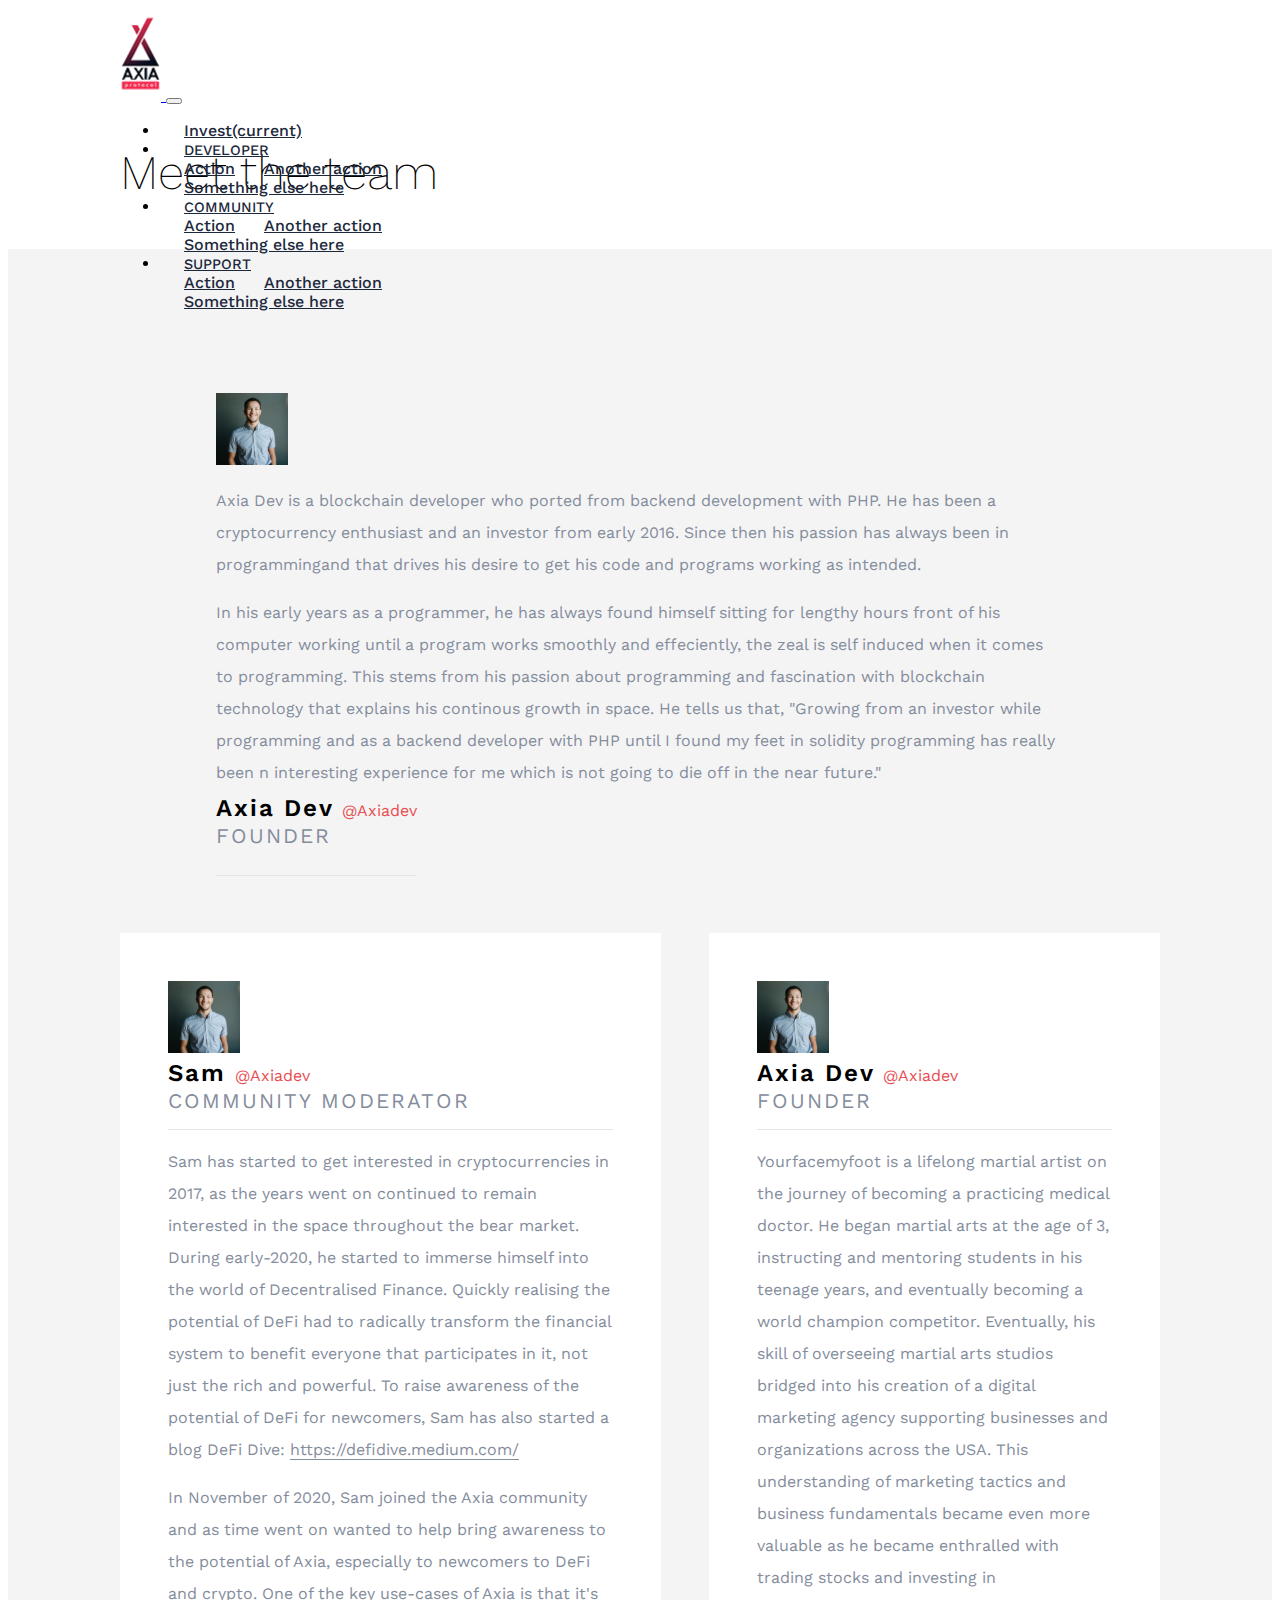
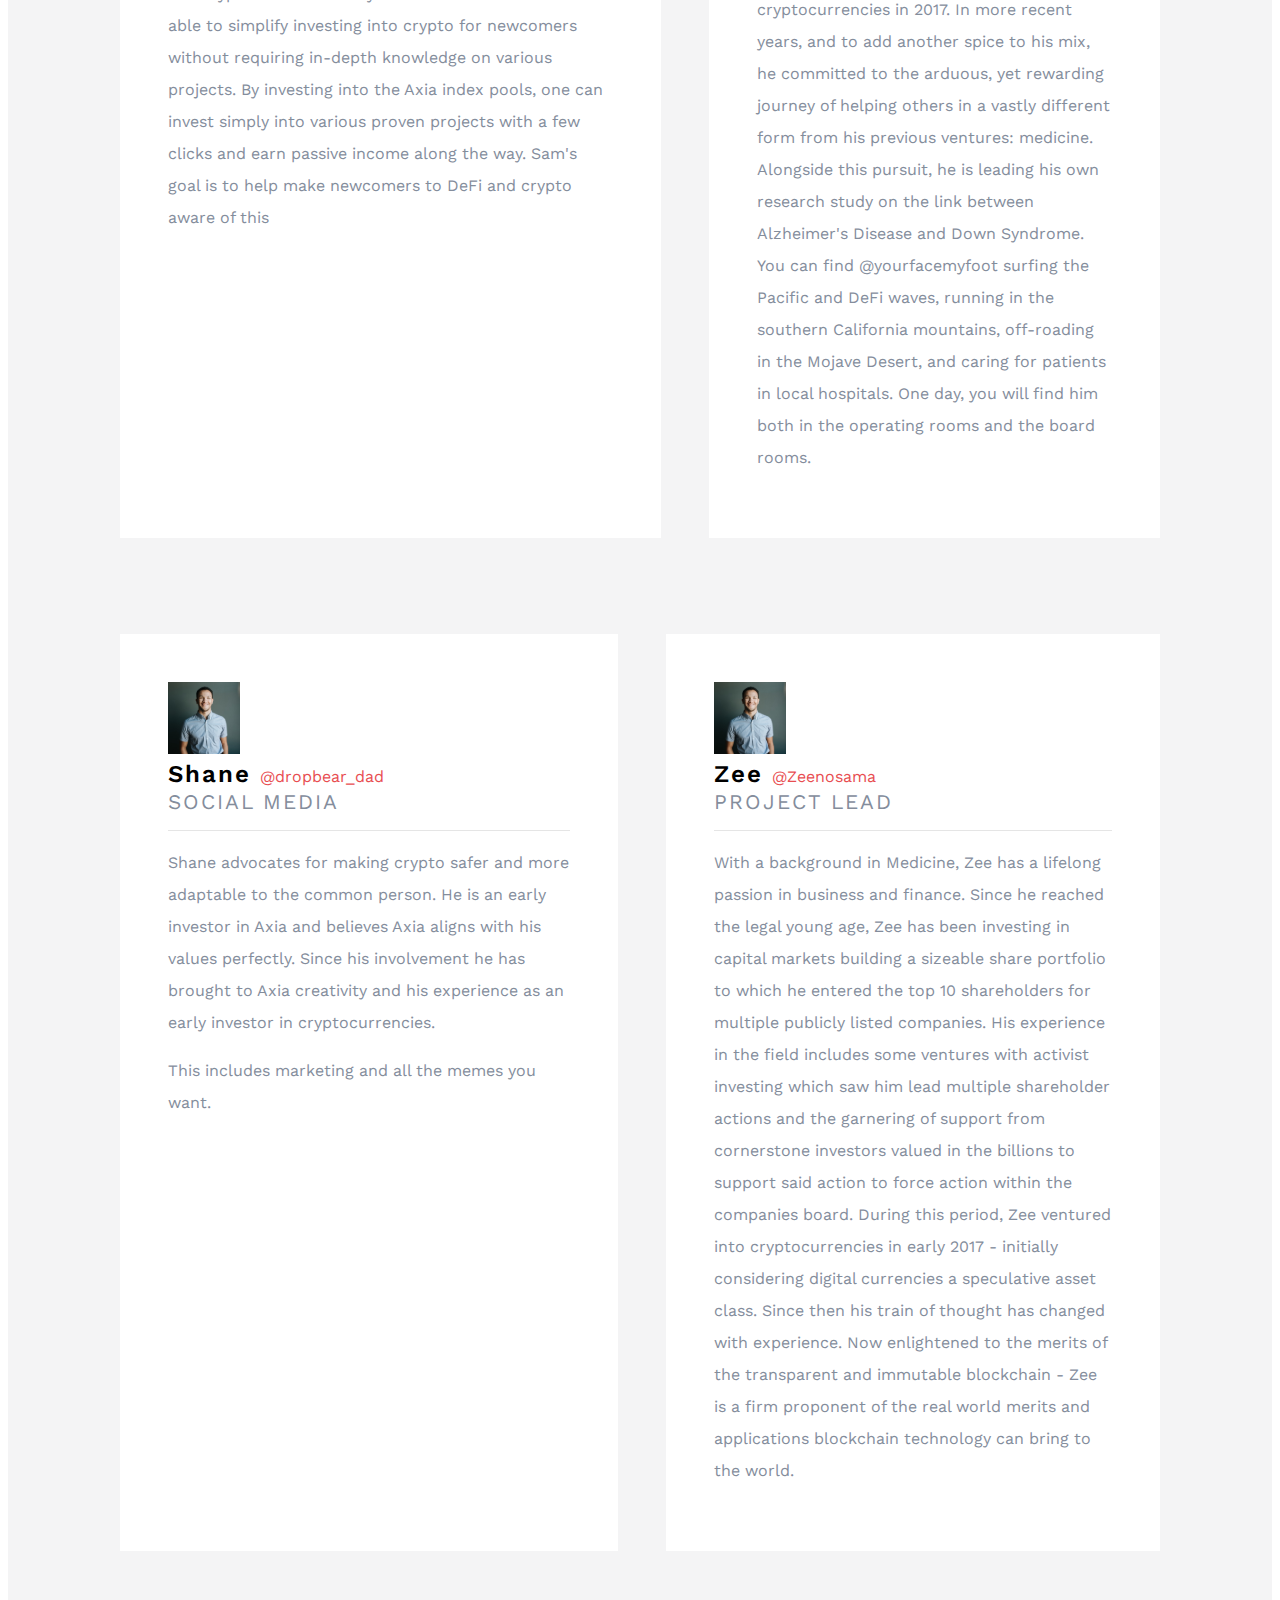
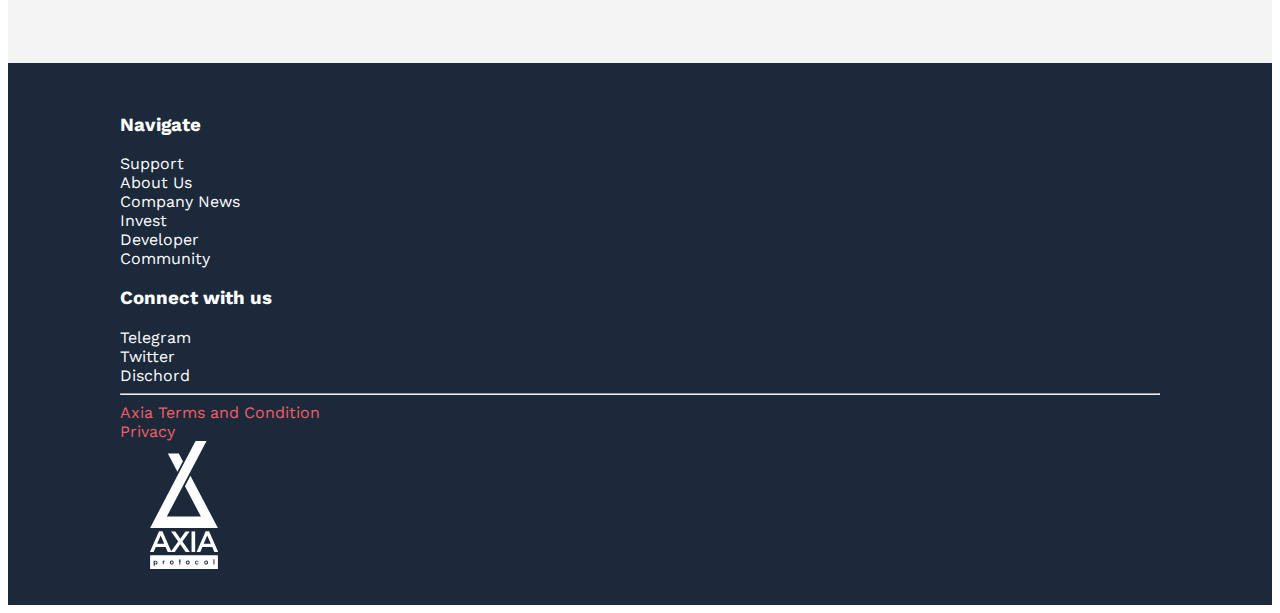
==== meet.html @ 354c1417 "added meet page" ====
<!DOCTYPE html>
<html lang="en">
  <head>
    <meta charset="UTF-8" />
    <meta http-equiv="X-UA-Compatible" content="IE=edge" />
    <meta name="viewport" content="width=device-width, initial-scale=1.0" />
    <title>Document</title>
    <link rel="stylesheet" href="./meet.css" />
    <link
      rel="stylesheet"
      href="https://cdn.jsdelivr.net/npm/bootstrap@4.6.0/dist/css/bootstrap.min.css"
      integrity="sha384-B0vP5xmATw1+K9KRQjQERJvTumQW0nPEzvF6L/Z6nronJ3oUOFUFpCjEUQouq2+l"
      crossorigin="anonymous"
    />
    <link rel="preconnect" href="https://fonts.gstatic.com" />
    <link
      href="https://fonts.googleapis.com/css2?family=Work+Sans:wght@300&display=swap"
      rel="stylesheet"
    />
  </head>
  <body>
    <!-- navbar section starts -->
    <nav class="navbar navbar-expand-lg navbar-light bg-transparent">
      <a class="navbar-brand" href="#">
        <img class="LOGO" src="./images/Axia Logo 1.svg" alt="" />
      </a>
      <button
        class="navbar-toggler"
        type="button"
        data-toggle="collapse"
        data-target="#navbarSupportedContent"
        aria-controls="navbarSupportedContent"
        aria-expanded="false"
        aria-label="Toggle navigation"
      >
        <span class="navbar-toggler-icon"></span>
      </button>

      <div class="collapse navbar-collapse" id="navbarSupportedContent">
        <ul class="navbar-nav mr-auto">
          <li class="nav-item">
            <a class="nav-link" href="#"
              >Invest<span class="sr-only">(current)</span></a
            >
          </li>
          <li class="nav-item dropdown">
            <a
              class="nav-link dropdown-toggle"
              href="#"
              id="navbarDropdown"
              role="button"
              data-toggle="dropdown"
              aria-haspopup="true"
              aria-expanded="false"
            >
              DEVELOPER
            </a>
            <div class="dropdown-menu" aria-labelledby="navbarDropdown">
              <a class="dropdown-item" href="#">Action</a>
              <a class="dropdown-item" href="#">Another action</a>
              <div class="dropdown-divider"></div>
              <a class="dropdown-item" href="#">Something else here</a>
            </div>
          </li>
          <li class="nav-item dropdown">
            <a
              class="nav-link dropdown-toggle"
              href="#"
              id="navbarDropdown"
              role="button"
              data-toggle="dropdown"
              aria-haspopup="true"
              aria-expanded="false"
            >
              COMMUNITY
            </a>
            <div class="dropdown-menu" aria-labelledby="navbarDropdown">
              <a class="dropdown-item" href="#">Action</a>
              <a class="dropdown-item" href="#">Another action</a>
              <div class="dropdown-divider"></div>
              <a class="dropdown-item" href="#">Something else here</a>
            </div>
          </li>
          <li class="nav-item dropdown">
            <a
              class="nav-link dropdown-toggle"
              href="#"
              id="navbarDropdown"
              role="button"
              data-toggle="dropdown"
              aria-haspopup="true"
              aria-expanded="false"
            >
              SUPPORT
            </a>
            <div class="dropdown-menu" aria-labelledby="navbarDropdown">
              <a class="dropdown-item" href="#">Action</a>
              <a class="dropdown-item" href="#">Another action</a>
              <div class="dropdown-divider"></div>
              <a class="dropdown-item" href="#">Something else here</a>
            </div>
          </li>
        </ul>
      </div>
    </nav>
    <!-- navbar section ends -->

    <section class="meet-the-team-section">
      <div class="meet-the-team">Meet the team</div>
    </section>

    <!-- main section starts here -->
    <section class="main-section">
      <div class="first-item">
        <div class="row">
          <div class="col-md-1 px-0" style="max-width: fit-content">
            <span><img src="./images/user.svg" alt="" /></span>
          </div>
          <div class="col-md-11 line-through-div">
            <span class="dev-name">Axia Dev </span>
            <span style="color: #e84d51" class="mail">@Axiadev</span><br />
            <span class="founder">FOUNDER</span>
          </div>
        </div>
        <div class="text-div mt-4">
          <p style="line-height: 2rem">
            Axia Dev is a blockchain developer who ported from backend
            development with PHP. He has been a cryptocurrency enthusiast and an
            investor from early 2016. Since then his passion has always been in
            programmingand that drives his desire to get his code and programs
            working as intended.
          </p>

          <p class="mt-4" style="line-height: 2rem">
            In his early years as a programmer, he has always found himself
            sitting for lengthy hours front of his computer working until a
            program works smoothly and effeciently, the zeal is self induced
            when it comes to programming. This stems from his passion about
            programming and fascination with blockchain technology that explains
            his continous growth in space. He tells us that, "Growing from an
            investor while programming and as a backend developer with PHP until
            I found my feet in solidity programming has really been n
            interesting experience for me which is not going to die off in the
            near future."
          </p>
        </div>
      </div>



      <div class="second-item">
        <div class="grid-container">
          <div class="second-one">
            <div class="row">
              <div class="col-md-1 px-0" style="max-width: fit-content">
                <span><img src="./images/user.svg" alt="" /></span>
              </div>
              <div class="col-md-9 line-through-div-two">
                <span class="dev-name-one">Sam </span>
                <span style="color: #e84d51" class="mail">@Axiadev</span><br />
                <span class="founder">COMMUNITY MODERATOR</span>
              </div>
            </div>

            <div class="text-div mt-4">
                <p style="line-height: 2rem">
                    Sam has started to get interested in cryptocurrencies in 2017, as the years went 
                    on continued to remain interested in the space throughout the bear market. During early-2020, 
                    he started to immerse himself into the world of Decentralised Finance. Quickly realising 
                    the potential of DeFi had to radically transform the financial system to benefit everyone
                     that participates in it, not just the rich and powerful. To raise awareness of the 
                     potential of DeFi for newcomers, 
                    Sam has also started a blog DeFi Dive: 
                    <a style=" color: #848D9C; border-bottom: 1px solid #848D9C; text-decoration: none;" href="">https://defidive.medium.com/</a>
                </p>

                <p class="mt-4" style="line-height: 2rem">
                    In November of 2020, Sam joined the Axia community and as time went on wanted to help 
                    bring awareness to the potential of Axia, especially to newcomers to DeFi and crypto. 
                    One of the key use-cases of Axia is that it's able to simplify investing into crypto 
                    for newcomers without requiring in-depth knowledge on various projects. By investing 
                    into the Axia index pools, one can invest simply into various proven projects with a 
                    few clicks and earn passive income 
                    along the way. Sam's goal is to help make newcomers to DeFi and crypto aware of this
                </p>
            </div>
          </div>

          <div class="second-two">
            <div class="row">
              <div class="col-md-1 px-0" style="max-width: fit-content">
                <span><img src="./images/user.svg" alt="" /></span>
              </div>
              <div class="col-md-9 line-through-div-three">
                <span class="dev-name-two">Axia Dev </span>
                <span style="color: #e84d51" class="mail">@Axiadev</span><br />
                <span class="founder">FOUNDER</span>
              </div>
            </div>
 

         <div class="text-div mt-4">
             <p style="line-height: 2rem">
                 Yourfacemyfoot is a lifelong martial artist on the journey of becoming a practicing 
                 medical doctor. He began martial arts at the age of 3, instructing and mentoring students 
                 in his teenage years, and eventually becoming a world champion competitor. Eventually, 
                 his skill of overseeing martial arts studios bridged into his creation of a digital 
                 marketing agency supporting businesses and organizations across the USA. 
                 This understanding of marketing tactics and business fundamentals became even more 
                 valuable as he became enthralled with trading stocks and investing in cryptocurrencies 
                 in 2017. In more recent years, and to add another spice to his mix, 
                 he committed to the arduous, yet rewarding journey of helping others in a vastly 
                 different form from his previous ventures: medicine. Alongside this pursuit, he is 
                 leading his own research study on the link between Alzheimer's Disease and Down Syndrome. 
                 You can find @yourfacemyfoot surfing the Pacific and DeFi waves, running in the southern 
                 California mountains, off-roading in the Mojave Desert, and caring for patients in local 
                 hospitals. 
                 One day, you will find him both in the operating rooms and the board rooms.
             </p>
         </div>


          </div>
        </div>
      </div>




      <div class="second-item">
        <div class="grid-container">
          <div class="second-one">
            <div class="row">
              <div class="col-md-1 px-0" style="max-width: fit-content">
                <span><img src="./images/user.svg" alt="" /></span>
              </div>
              <div class="col-md-9 line-through-div-two">
                <span class="dev-name-one">Shane </span>
                <span style="color: #e84d51" class="mail">@dropbear_dad</span><br />
                <span class="founder">SOCIAL MEDIA</span>
              </div>
            </div>

            <div class="text-div mt-4">
                <p style="line-height: 2rem">
                   Shane advocates for making crypto safer and more adaptable to the common person. 
                   He is an early investor in Axia and believes Axia aligns with his values perfectly. 
                   Since his involvement he has brought to Axia creativity and his experience as an 
                   early investor in cryptocurrencies. 

                </p>

                <p class="mt-4" style="line-height: 2rem">
                    This includes marketing and all the memes you want.
                </p>
            </div>
          </div>

          <div class="second-two">
            <div class="row">
              <div class="col-md-1 px-0" style="max-width: fit-content">
                <span><img src="./images/user.svg" alt="" /></span>
              </div>
              <div class="col-md-9 line-through-div-three">
                <span class="dev-name-two">Zee </span>
                <span style="color: #e84d51" class="mail">@Zeenosama</span><br />
                <span class="founder">PROJECT LEAD</span>
              </div>
            </div>
 

         <div class="text-div mt-4">
             <p style="line-height: 2rem">
                 With a background in Medicine, Zee has a lifelong passion in business and finance. Since 
                 he reached the legal young age, Zee has been investing in capital markets building a 
                 sizeable share portfolio to which he entered the top 10 shareholders for multiple publicly 
                 listed companies. His experience in the field includes some ventures with activist 
                 investing which saw him lead multiple shareholder actions and the garnering of support 
                 from cornerstone investors valued in the billions to support said action to force action 
                 within the companies board. During this period, Zee ventured into cryptocurrencies in early 
                 2017 - initially considering digital currencies a speculative asset class. Since then his train of thought has changed with experience. Now enlightened to the merits of the transparent and immutable blockchain - Zee is a firm proponent of the real world merits 
                 and applications blockchain technology can bring to the world.
             </p>
         </div>


          </div>
        </div>
      </div>


    </section>
    <!-- main section ends here -->

    <!-- axia footer section starts here -->
    <footer>
      <div class="row">
        <div class="col-md-6">
          <div class="row">
            <div class="col-md-6">
              <h3>Navigate</h3>

              <div class="mt-4">
                <div>Support</div>
                <div>About Us</div>
                <div>Company News</div>
                <div>Invest</div>
                <div>Developer</div>
                <div>Community</div>
              </div>
            </div>
            <div class="col-md-6">
              <h3>Connect with us</h3>

              <div class="mt-4">Telegram</div>
              <div>Twitter</div>
              <div class="mb-5">Dischord</div>

              <hr />

              <span style="color: #f25e66"
                >Axia Terms and Condition <br />
                Privacy</span
              >
            </div>
          </div>
        </div>
        <div class="col-md-6 d-flex justify-content-end">
          <img
            class="white-logo"
            src="./images/white-logo.svg"
            alt="white-logo"
          />
        </div>
      </div>
    </footer>
    <!-- axia footer section ends here -->

    <script
      src="https://code.jquery.com/jquery-3.5.1.slim.min.js"
      integrity="sha384-DfXdz2htPH0lsSSs5nCTpuj/zy4C+OGpamoFVy38MVBnE+IbbVYUew+OrCXaRkfj"
      crossorigin="anonymous"
    ></script>
    <script
      src="https://cdn.jsdelivr.net/npm/popper.js@1.16.1/dist/umd/popper.min.js"
      integrity="sha384-9/reFTGAW83EW2RDu2S0VKaIzap3H66lZH81PoYlFhbGU+6BZp6G7niu735Sk7lN"
      crossorigin="anonymous"
    ></script>
    <script
      src="https://cdn.jsdelivr.net/npm/bootstrap@4.6.0/dist/js/bootstrap.min.js"
      integrity="sha384-+YQ4JLhjyBLPDQt//I+STsc9iw4uQqACwlvpslubQzn4u2UU2UFM80nGisd026JF"
      crossorigin="anonymous"
    ></script>
  </body>
</html>
---- meet.css ----
body{
    font-family: 'Work Sans', sans-serif;
}
/* navbar section starts  */
nav {
  height: 6rem;
  padding-left: 7rem !important;
  padding-right: 7rem !important;
  position: relative;
}

.navbar-nav {
  margin-bottom: 2rem !important;
  height: 6rem;
  align-items: center;
}
a#navbarDropdown.nav-link.dropdown-toggle {
  font-size: 0.9rem;
  font-weight: 500 !important;
}
.nav-item a {
  color: #1c293b !important;
  font-weight: 500 !important;
  margin-left: 1.5rem;
}
a.nav-link {
  font-size: 1rem;
}
/* navbar section starts  */

.meet-the-team-section{
padding-left: 7em !important;
padding-right: 7rem !important;
padding-bottom: 3rem;
}
.meet-the-team{
    margin-top: 2.5rem;
    font-size: 3rem;
    font-weight: 200;
}

/* <!-- main section starts here --> */
.main-section{
    background: #F4F4F5;
    padding: 7rem !important;
  
}

/* first item section starts*/
.first-item{
    padding: 2rem 6rem;
}
.text-div{
    color: #848D9C;
}
.line-through-div{
    border-bottom:  1px solid #E5E5E5;
    position: absolute;
    bottom: 1.5rem;
    padding-bottom: 1.7rem;
}
.dev-name{
   font-size: 1.5rem;
   font-weight: 600;
   line-height: 2rem;
   letter-spacing: 2px;
   
}
.founder{
   letter-spacing: 2px;
   color: #848D9C;
   font-size: 1.3rem;
}
/* first item section ends*/


/* second item section starts*/
.second-item{
    margin-top: 6rem;
}
.grid-container{
display: grid;
grid-template-columns: auto auto;
grid-gap: 3rem;
}
.line-through-div-two{
    border-bottom:  1px solid #E5E5E5;
     bottom: 1rem !important;
     padding-bottom: 1rem !important;
}
.line-through-div-three{
    border-bottom:  1px solid #E5E5E5;
     bottom: 1rem !important;
     padding-bottom: 1rem !important;
}
.dev-name-one{
   font-size: 1.5rem;
   font-weight: 600;
   line-height: 2rem;
   letter-spacing: 2px;
   
}
.dev-name-two{
   font-size: 1.5rem;
   font-weight: 600;
   line-height: 2rem;
   letter-spacing: 2px;  
}
.second-row{
    padding: 2rem 3rem;
}
.second-one{
background-color: #fff;
padding: 3rem; 
}
.second-two{
background-color: #fff;
padding: 3rem;
}
/* second item section ends*/


/* <!-- main section endss here --> */

/* axia footer section starts here  */
footer{
    background: #1C293B;
    color: #fff;
    padding: 2rem 7rem !important;
   
}
hr{
    background: #fff;
    color: #fff;
}
.white-logo{
    width: 8rem;
    height: 8rem;
}
/* axia footer section starts here  */
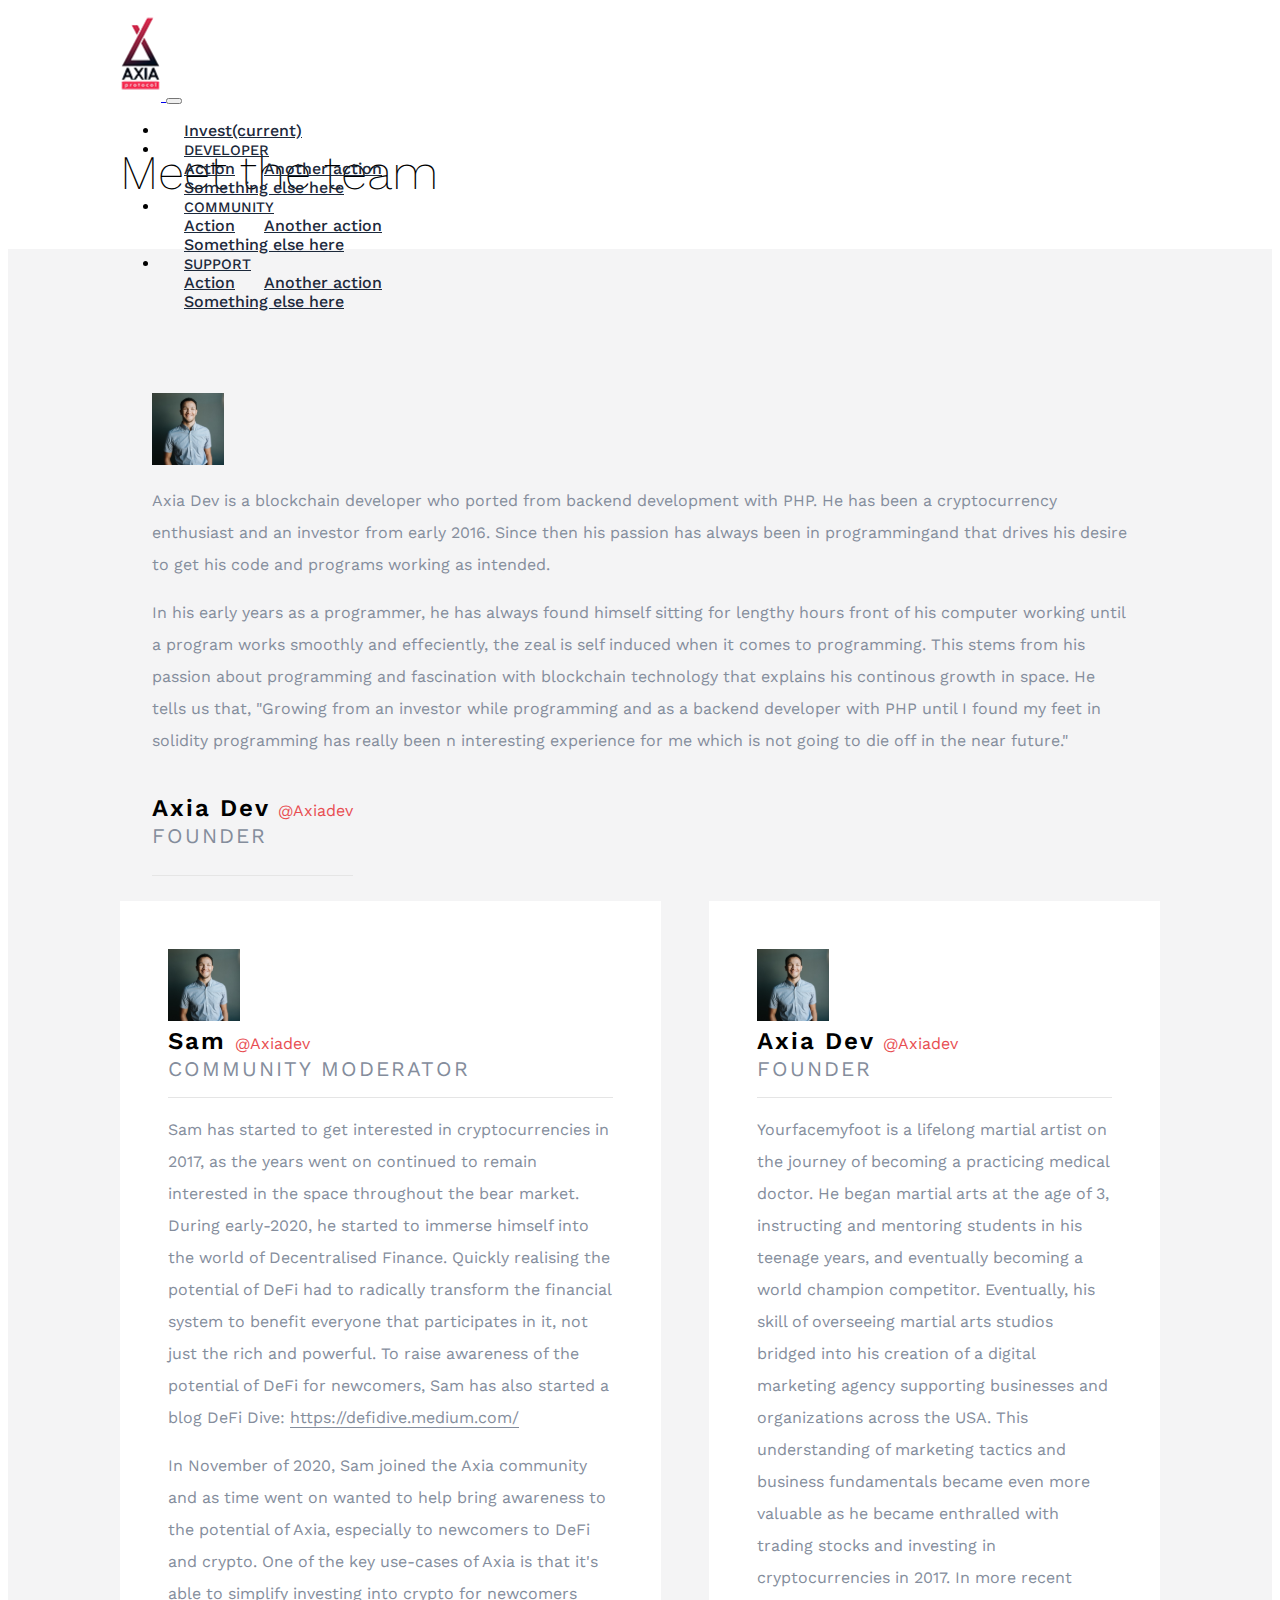
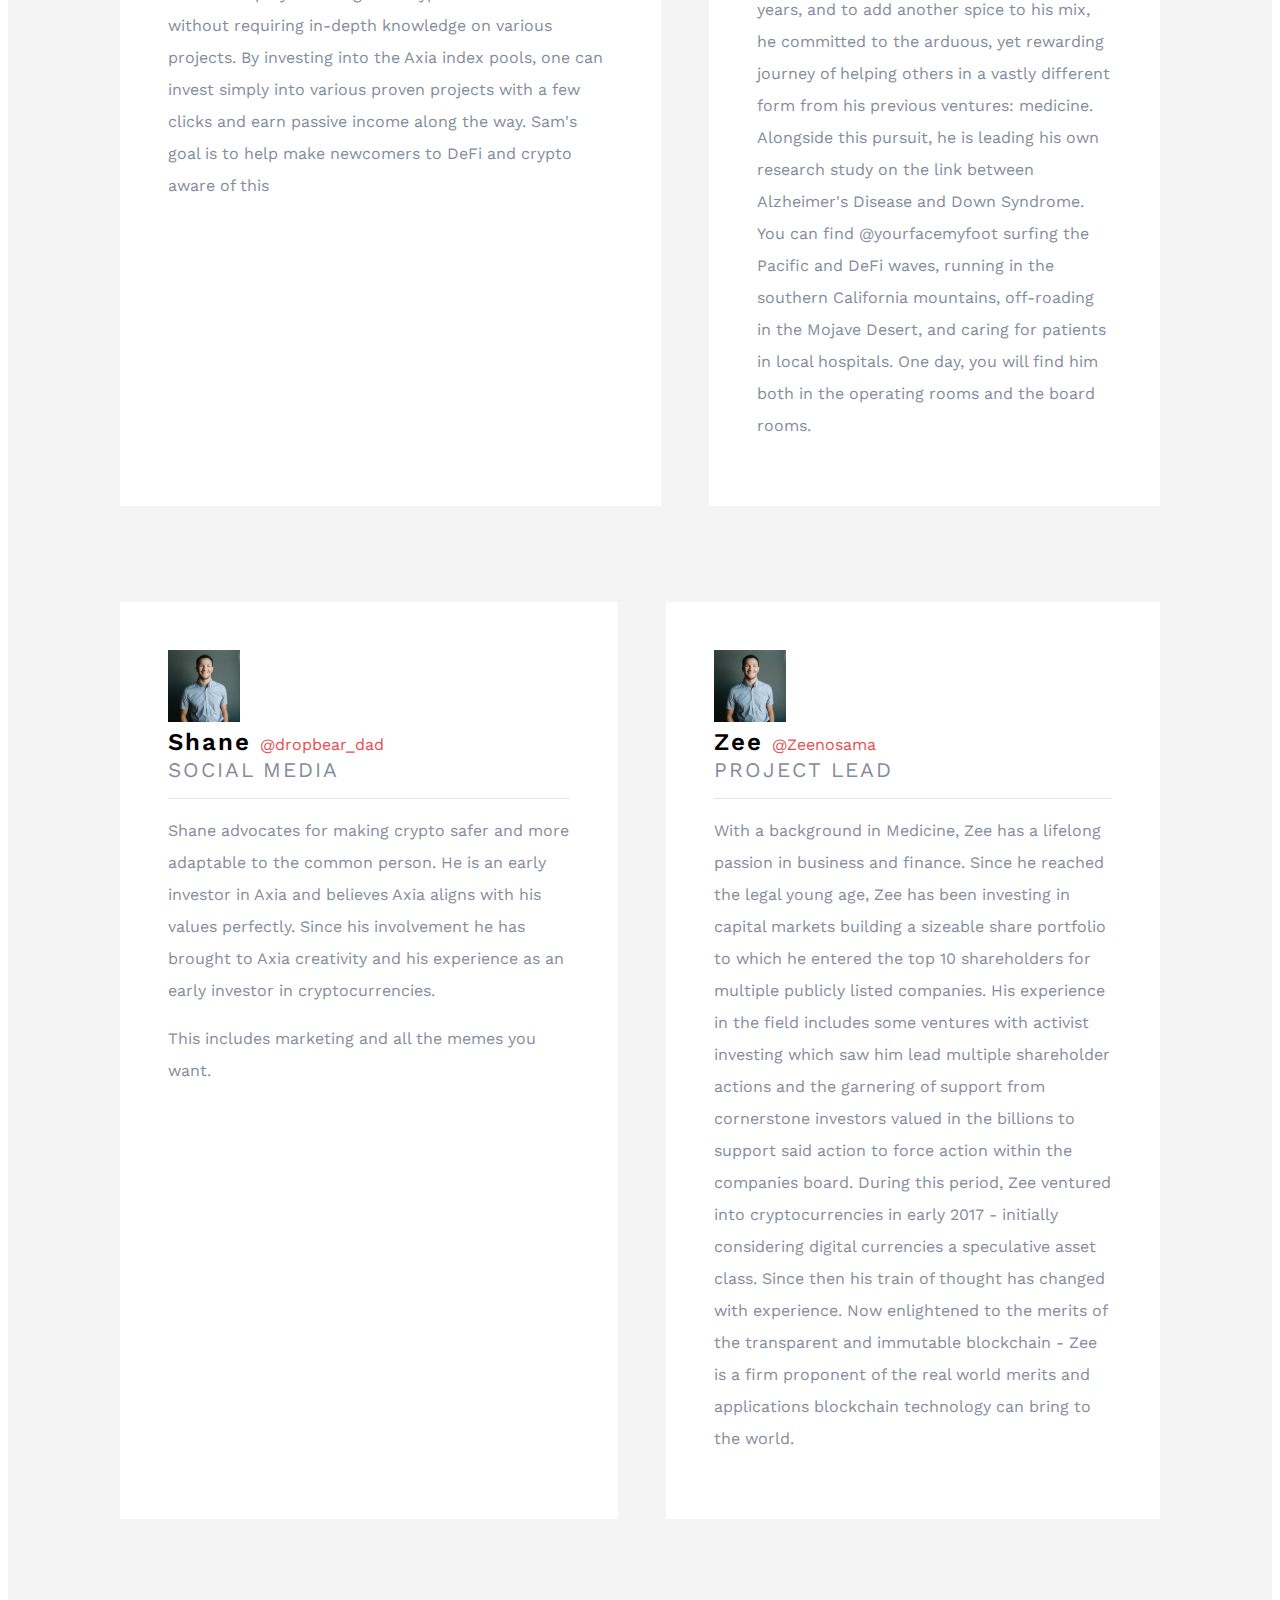
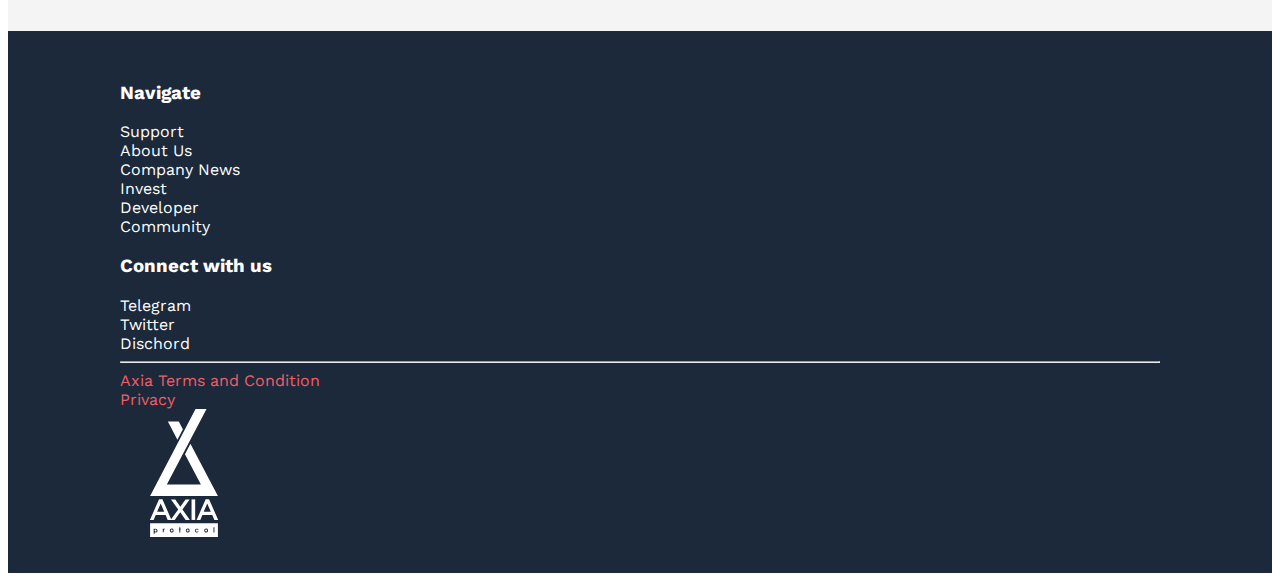
==== commit d5eb4fd0: "finished ui" ====
--- a/meet.html
+++ b/meet.html
@@ -112,7 +112,7 @@
     <!-- main section starts here -->
     <section class="main-section">
       <div class="first-item">
-        <div class="row">
+        <div class="row meet-row">
           <div class="col-md-1 px-0" style="max-width: fit-content">
             <span><img src="./images/user.svg" alt="" /></span>
           </div>
@@ -151,7 +151,7 @@
       <div class="second-item">
         <div class="grid-container">
           <div class="second-one">
-            <div class="row">
+            <div class="row meet-row">
               <div class="col-md-1 px-0" style="max-width: fit-content">
                 <span><img src="./images/user.svg" alt="" /></span>
               </div>
@@ -187,7 +187,7 @@
           </div>
 
           <div class="second-two">
-            <div class="row">
+            <div class="row meet-row">
               <div class="col-md-1 px-0" style="max-width: fit-content">
                 <span><img src="./images/user.svg" alt="" /></span>
               </div>
@@ -230,7 +230,7 @@
       <div class="second-item">
         <div class="grid-container">
           <div class="second-one">
-            <div class="row">
+            <div class="row meet-row">
               <div class="col-md-1 px-0" style="max-width: fit-content">
                 <span><img src="./images/user.svg" alt="" /></span>
               </div>
@@ -257,7 +257,7 @@
           </div>
 
           <div class="second-two">
-            <div class="row">
+            <div class="row meet-row">
               <div class="col-md-1 px-0" style="max-width: fit-content">
                 <span><img src="./images/user.svg" alt="" /></span>
               </div>
--- a/meet.css
+++ b/meet.css
@@ -1,5 +1,5 @@
-body{
-    font-family: 'Work Sans', sans-serif;
+body {
+  font-family: "Work Sans", sans-serif;
 }
 /* navbar section starts  */
 nav {
@@ -28,113 +28,180 @@
 }
 /* navbar section starts  */
 
-.meet-the-team-section{
-padding-left: 7em !important;
-padding-right: 7rem !important;
-padding-bottom: 3rem;
-}
-.meet-the-team{
-    margin-top: 2.5rem;
-    font-size: 3rem;
-    font-weight: 200;
+.meet-the-team-section {
+  padding-left: 7em !important;
+  padding-right: 7rem !important;
+  padding-bottom: 3rem;
+}
+.meet-the-team {
+  margin-top: 2.5rem;
+  font-size: 3rem;
+  font-weight: 200;
 }
 
 /* <!-- main section starts here --> */
-.main-section{
-    background: #F4F4F5;
-    padding: 7rem !important;
-  
+.main-section {
+  background: #f4f4f5;
+  padding: 7rem !important;
 }
 
 /* first item section starts*/
-.first-item{
-    padding: 2rem 6rem;
-}
-.text-div{
-    color: #848D9C;
-}
-.line-through-div{
-    border-bottom:  1px solid #E5E5E5;
-    position: absolute;
-    bottom: 1.5rem;
-    padding-bottom: 1.7rem;
-}
-.dev-name{
-   font-size: 1.5rem;
-   font-weight: 600;
-   line-height: 2rem;
-   letter-spacing: 2px;
-   
-}
-.founder{
-   letter-spacing: 2px;
-   color: #848D9C;
-   font-size: 1.3rem;
+.first-item {
+  padding: 2rem 2rem;
+}
+.text-div {
+  color: #848d9c;
+}
+.line-through-div {
+  border-bottom: 1px solid #e5e5e5;
+  position: absolute;
+  bottom: 1.5rem;
+  padding-bottom: 1.7rem;
+}
+.dev-name {
+  font-size: 1.5rem;
+  font-weight: 600;
+  line-height: 2rem;
+  letter-spacing: 2px;
+}
+.founder {
+  letter-spacing: 2px;
+  color: #848d9c;
+  font-size: 1.3rem;
 }
 /* first item section ends*/
 
-
 /* second item section starts*/
-.second-item{
-    margin-top: 6rem;
-}
-.grid-container{
-display: grid;
-grid-template-columns: auto auto;
-grid-gap: 3rem;
-}
-.line-through-div-two{
-    border-bottom:  1px solid #E5E5E5;
-     bottom: 1rem !important;
-     padding-bottom: 1rem !important;
-}
-.line-through-div-three{
-    border-bottom:  1px solid #E5E5E5;
-     bottom: 1rem !important;
-     padding-bottom: 1rem !important;
-}
-.dev-name-one{
-   font-size: 1.5rem;
-   font-weight: 600;
-   line-height: 2rem;
-   letter-spacing: 2px;
-   
-}
-.dev-name-two{
-   font-size: 1.5rem;
-   font-weight: 600;
-   line-height: 2rem;
-   letter-spacing: 2px;  
-}
-.second-row{
-    padding: 2rem 3rem;
-}
-.second-one{
-background-color: #fff;
-padding: 3rem; 
-}
-.second-two{
-background-color: #fff;
-padding: 3rem;
+.second-item {
+  margin-top: 6rem;
+}
+.grid-container {
+  display: grid;
+  grid-template-columns: auto auto;
+  grid-gap: 3rem;
+}
+.line-through-div-two {
+  border-bottom: 1px solid #e5e5e5;
+  bottom: 1rem !important;
+  padding-bottom: 1rem !important;
+}
+.line-through-div-three {
+  border-bottom: 1px solid #e5e5e5;
+  bottom: 1rem !important;
+  padding-bottom: 1rem !important;
+}
+.dev-name-one {
+  font-size: 1.5rem;
+  font-weight: 600;
+  line-height: 2rem;
+  letter-spacing: 2px;
+}
+.dev-name-two {
+  font-size: 1.5rem;
+  font-weight: 600;
+  line-height: 2rem;
+  letter-spacing: 2px;
+}
+.second-row {
+  padding: 2rem 3rem;
+}
+.second-one {
+  background-color: #fff;
+  padding: 3rem;
+}
+.second-two {
+  background-color: #fff;
+  padding: 3rem;
 }
 /* second item section ends*/
 
-
 /* <!-- main section endss here --> */
 
 /* axia footer section starts here  */
-footer{
-    background: #1C293B;
+footer {
+  background: #1c293b;
+  color: #fff;
+  padding: 2rem 7rem !important;
+}
+hr {
+  background: #fff;
+  color: #fff;
+}
+.white-logo {
+  width: 8rem;
+  height: 8rem;
+}
+/* axia footer section starts here  */
+
+@media only screen and (min-width: 321px) and (max-width: 768px) {
+  nav {
+    height: 6rem;
+    padding-left: 1rem !important;
+    padding-right: 1rem !important;
+    position: relative;
+  }
+  .meet-the-team-section {
+    padding-left: 1em !important;
+    padding-right: 1rem !important;
+    padding-bottom: 3rem;
+  }
+  .main-section {
+    background: #f4f4f5;
+    padding: 3rem 1rem !important;
+  }
+  .first-item {
+    padding: 2rem 1rem;
+  }
+  footer {
+    background: #1c293b;
     color: #fff;
-    padding: 2rem 7rem !important;
-   
-}
-hr{
-    background: #fff;
-    color: #fff;
-}
-.white-logo{
-    width: 8rem;
-    height: 8rem;
-}
-/* axia footer section starts here  */+    padding: 2rem 1rem !important;
+  }
+  .grid-container {
+    display: flex !important;
+    flex-direction: column !important;
+  }
+  div.row.meet-row {
+    display: flex !important;
+    flex-wrap: nowrap !important;
+  }
+  ul.navbar-nav.mr-auto {
+    display: flex !important;
+    flex-direction: row !important;
+    padding-bottom: 5rem;
+    justify-content: center;
+  }
+  .meet-the-team {
+    text-align: center;
+  }
+}
+
+@media only screen and (min-width: 768px) and (max-width: 1024px) {
+  .main-section {
+    padding: 0rem 0rem 2rem 0rem !important;
+    
+  }
+  .first-item {
+    padding-left: 2rem !important;
+    padding-right: 2rem !important;
+  }
+  nav {
+    height: 6rem;
+    padding-left: 2rem !important;
+    padding-right: 2rem !important;
+    position: relative;
+  }
+  .grid-container{
+      margin-right: 1rem;
+      margin-left: 1rem;
+  }
+  .meet-the-team{
+      text-align: center;
+  }
+  footer{
+      padding: 1rem 1rem !important;
+  }
+  .nav-item a{
+       font-size: 1.5rem !important;
+}
+}
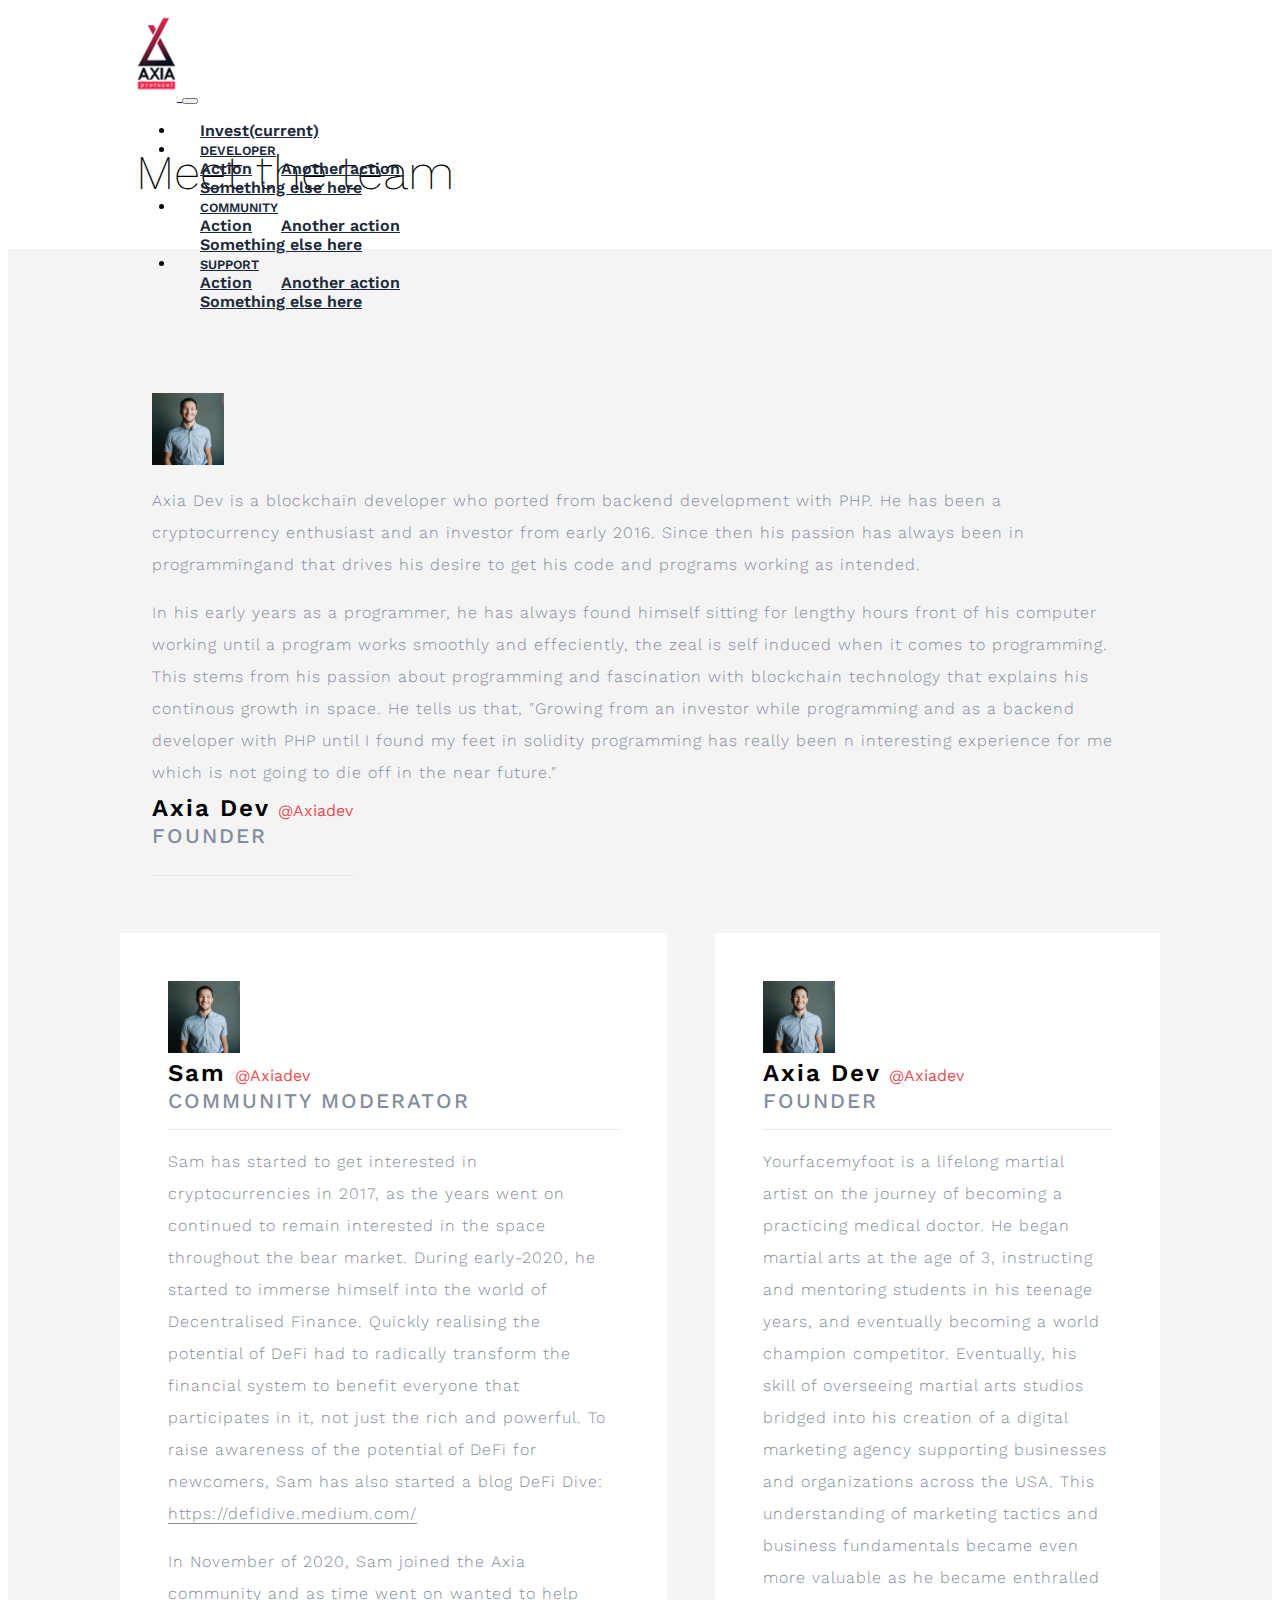
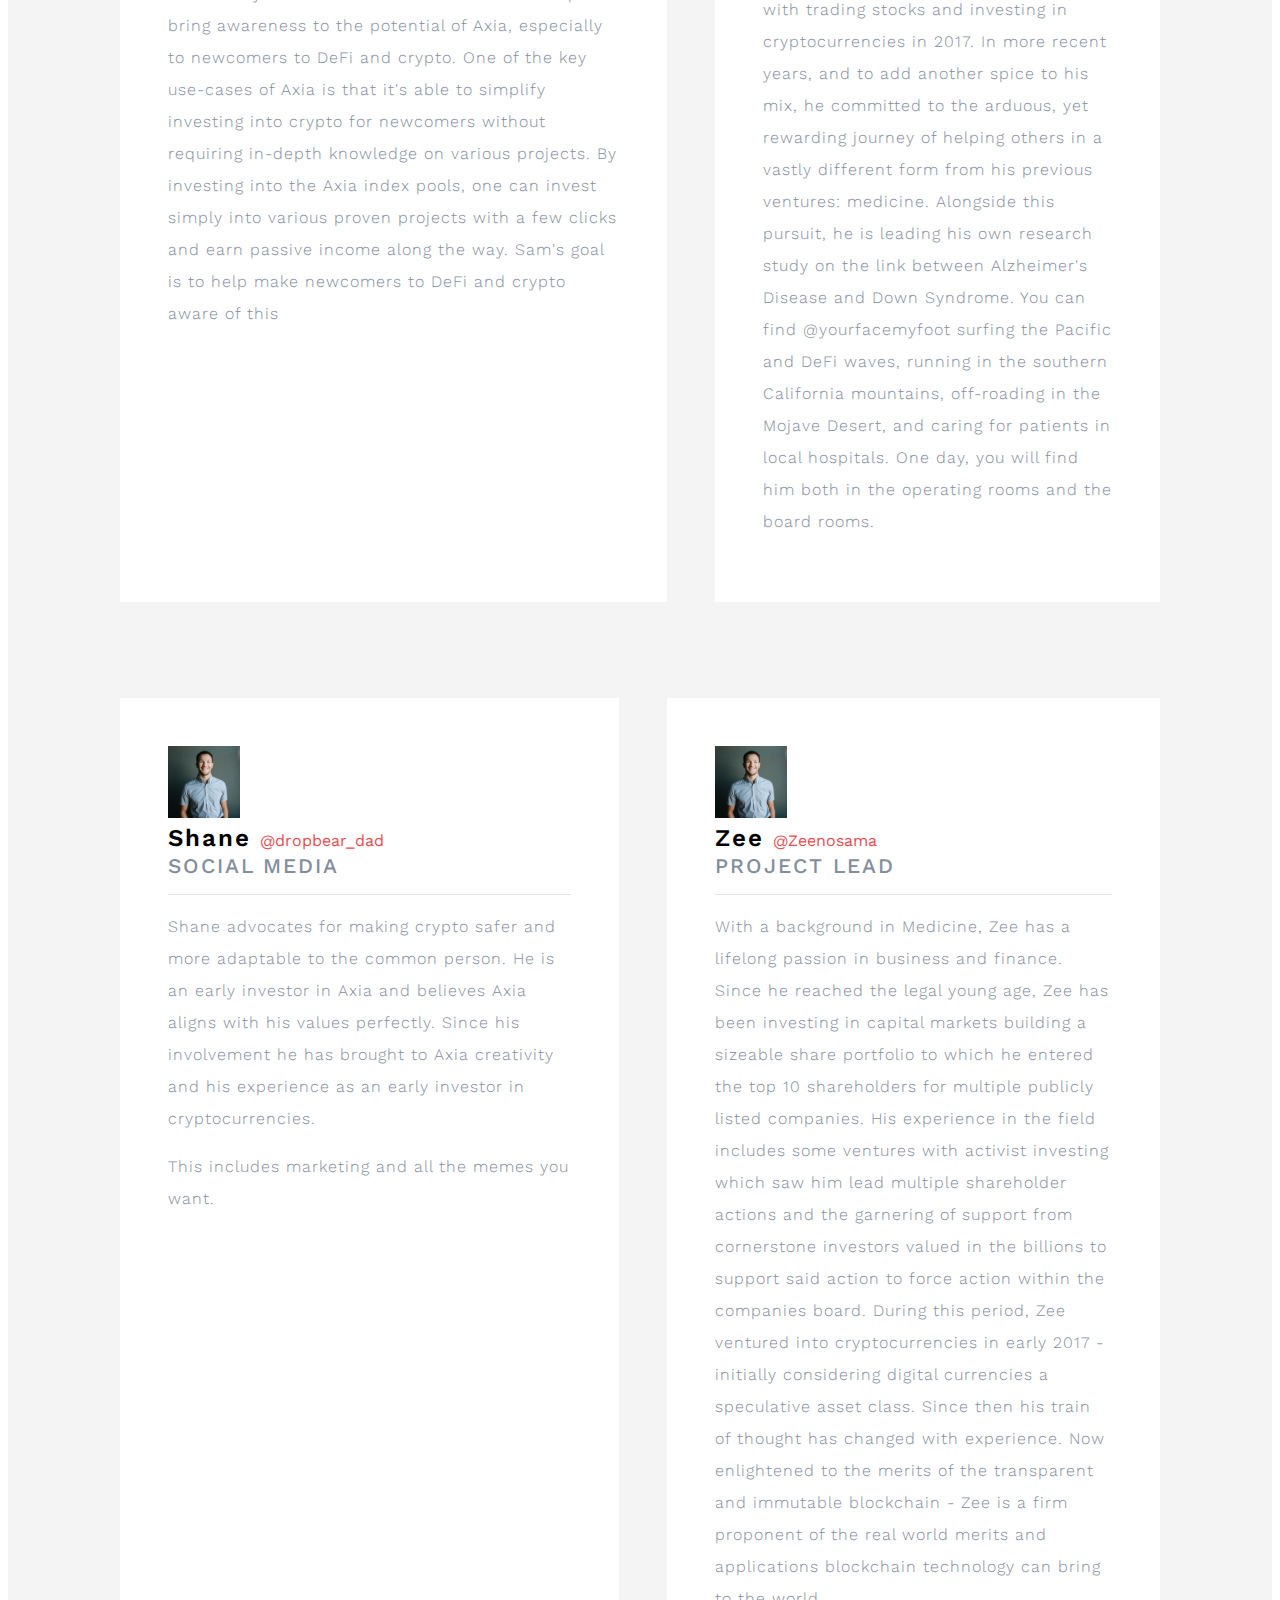
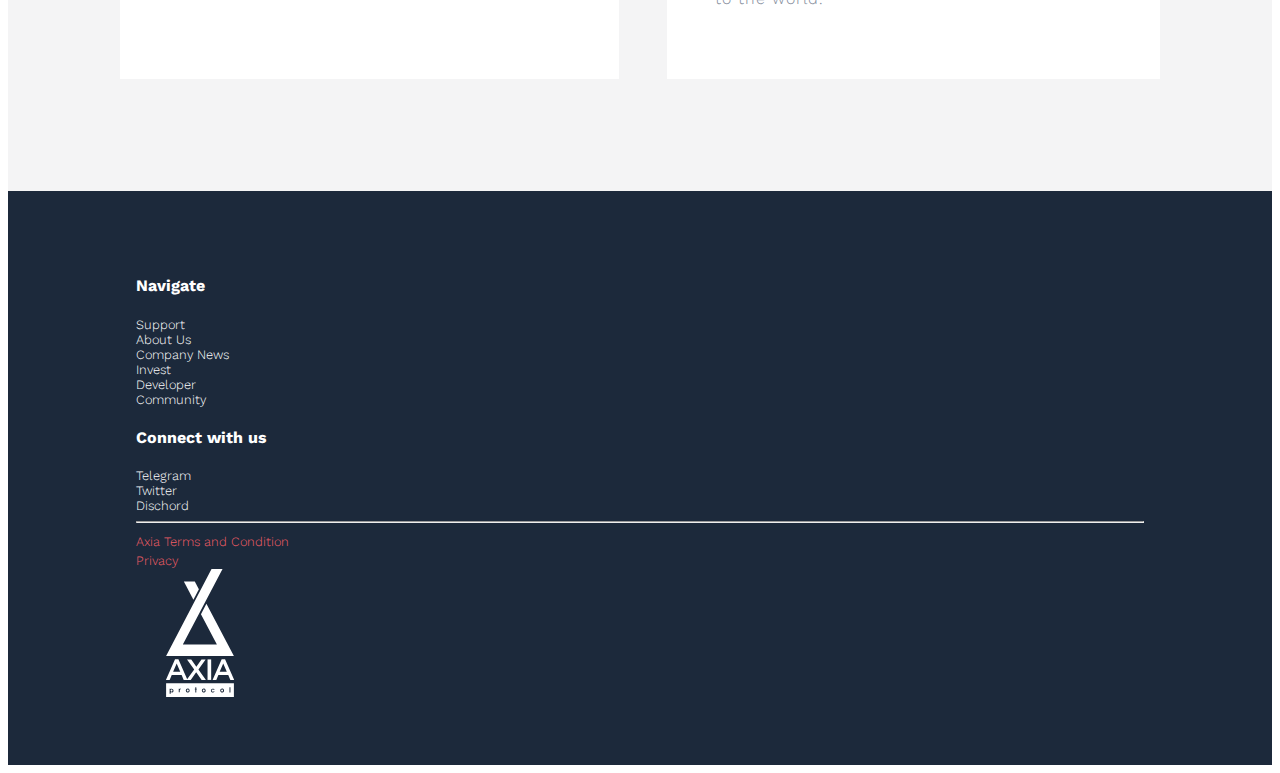
==== commit 8dc8fa7f: "font-changes" ====
--- a/meet.html
+++ b/meet.html
@@ -5,6 +5,23 @@
     <meta http-equiv="X-UA-Compatible" content="IE=edge" />
     <meta name="viewport" content="width=device-width, initial-scale=1.0" />
     <title>Document</title>
+    <link rel="preconnect" href="https://fonts.gstatic.com">
+<link href="https://fonts.googleapis.com/css2?family=Source+Sans+Pro:wght@200&family=Work+Sans:ital,wght@0,100;0,200;0,300;0,500;1,600&display=swap" rel="stylesheet">
+    <link rel="preconnect" href="https://fonts.gstatic.com" />
+    <link
+      href="https://fonts.googleapis.com/css2?family=Source+Sans+Pro:wght@200&family=Work+Sans:wght@100;200;300;500&display=swap"
+      rel="stylesheet"
+    />
+    <link rel="preconnect" href="https://fonts.gstatic.com" />
+    <link
+      href="https://fonts.googleapis.com/css2?family=Source+Sans+Pro:wght@200&family=Work+Sans:wght@200;300&display=swap"
+      rel="stylesheet"
+    />
+    <link rel="preconnect" href="https://fonts.gstatic.com" />
+    <link
+      href="https://fonts.googleapis.com/css2?family=Source+Sans+Pro:wght@200&family=Work+Sans:wght@200;300;500&display=swap"
+      rel="stylesheet"
+    />
     <link rel="stylesheet" href="./meet.css" />
     <link
       rel="stylesheet"
@@ -146,8 +163,6 @@
         </div>
       </div>
 
-
-
       <div class="second-item">
         <div class="grid-container">
           <div class="second-one">
@@ -163,26 +178,38 @@
             </div>
 
             <div class="text-div mt-4">
-                <p style="line-height: 2rem">
-                    Sam has started to get interested in cryptocurrencies in 2017, as the years went 
-                    on continued to remain interested in the space throughout the bear market. During early-2020, 
-                    he started to immerse himself into the world of Decentralised Finance. Quickly realising 
-                    the potential of DeFi had to radically transform the financial system to benefit everyone
-                     that participates in it, not just the rich and powerful. To raise awareness of the 
-                     potential of DeFi for newcomers, 
-                    Sam has also started a blog DeFi Dive: 
-                    <a style=" color: #848D9C; border-bottom: 1px solid #848D9C; text-decoration: none;" href="">https://defidive.medium.com/</a>
-                </p>
-
-                <p class="mt-4" style="line-height: 2rem">
-                    In November of 2020, Sam joined the Axia community and as time went on wanted to help 
-                    bring awareness to the potential of Axia, especially to newcomers to DeFi and crypto. 
-                    One of the key use-cases of Axia is that it's able to simplify investing into crypto 
-                    for newcomers without requiring in-depth knowledge on various projects. By investing 
-                    into the Axia index pools, one can invest simply into various proven projects with a 
-                    few clicks and earn passive income 
-                    along the way. Sam's goal is to help make newcomers to DeFi and crypto aware of this
-                </p>
+              <p style="line-height: 2rem">
+                Sam has started to get interested in cryptocurrencies in 2017,
+                as the years went on continued to remain interested in the space
+                throughout the bear market. During early-2020, he started to
+                immerse himself into the world of Decentralised Finance. Quickly
+                realising the potential of DeFi had to radically transform the
+                financial system to benefit everyone that participates in it,
+                not just the rich and powerful. To raise awareness of the
+                potential of DeFi for newcomers, Sam has also started a blog
+                DeFi Dive:
+                <a
+                  style="
+                    color: #848d9c;
+                    border-bottom: 1px solid #848d9c;
+                    text-decoration: none;
+                  "
+                  href=""
+                  >https://defidive.medium.com/</a
+                >
+              </p>
+
+              <p class="mt-4" style="line-height: 2rem">
+                In November of 2020, Sam joined the Axia community and as time
+                went on wanted to help bring awareness to the potential of Axia,
+                especially to newcomers to DeFi and crypto. One of the key
+                use-cases of Axia is that it's able to simplify investing into
+                crypto for newcomers without requiring in-depth knowledge on
+                various projects. By investing into the Axia index pools, one
+                can invest simply into various proven projects with a few clicks
+                and earn passive income along the way. Sam's goal is to help
+                make newcomers to DeFi and crypto aware of this
+              </p>
             </div>
           </div>
 
@@ -197,35 +224,33 @@
                 <span class="founder">FOUNDER</span>
               </div>
             </div>
- 
-
-         <div class="text-div mt-4">
-             <p style="line-height: 2rem">
-                 Yourfacemyfoot is a lifelong martial artist on the journey of becoming a practicing 
-                 medical doctor. He began martial arts at the age of 3, instructing and mentoring students 
-                 in his teenage years, and eventually becoming a world champion competitor. Eventually, 
-                 his skill of overseeing martial arts studios bridged into his creation of a digital 
-                 marketing agency supporting businesses and organizations across the USA. 
-                 This understanding of marketing tactics and business fundamentals became even more 
-                 valuable as he became enthralled with trading stocks and investing in cryptocurrencies 
-                 in 2017. In more recent years, and to add another spice to his mix, 
-                 he committed to the arduous, yet rewarding journey of helping others in a vastly 
-                 different form from his previous ventures: medicine. Alongside this pursuit, he is 
-                 leading his own research study on the link between Alzheimer's Disease and Down Syndrome. 
-                 You can find @yourfacemyfoot surfing the Pacific and DeFi waves, running in the southern 
-                 California mountains, off-roading in the Mojave Desert, and caring for patients in local 
-                 hospitals. 
-                 One day, you will find him both in the operating rooms and the board rooms.
-             </p>
-         </div>
-
-
-          </div>
-        </div>
-      </div>
-
-
-
+
+            <div class="text-div mt-4">
+              <p style="line-height: 2rem">
+                Yourfacemyfoot is a lifelong martial artist on the journey of
+                becoming a practicing medical doctor. He began martial arts at
+                the age of 3, instructing and mentoring students in his teenage
+                years, and eventually becoming a world champion competitor.
+                Eventually, his skill of overseeing martial arts studios bridged
+                into his creation of a digital marketing agency supporting
+                businesses and organizations across the USA. This understanding
+                of marketing tactics and business fundamentals became even more
+                valuable as he became enthralled with trading stocks and
+                investing in cryptocurrencies in 2017. In more recent years, and
+                to add another spice to his mix, he committed to the arduous,
+                yet rewarding journey of helping others in a vastly different
+                form from his previous ventures: medicine. Alongside this
+                pursuit, he is leading his own research study on the link
+                between Alzheimer's Disease and Down Syndrome. You can find
+                @yourfacemyfoot surfing the Pacific and DeFi waves, running in
+                the southern California mountains, off-roading in the Mojave
+                Desert, and caring for patients in local hospitals. One day, you
+                will find him both in the operating rooms and the board rooms.
+              </p>
+            </div>
+          </div>
+        </div>
+      </div>
 
       <div class="second-item">
         <div class="grid-container">
@@ -236,23 +261,24 @@
               </div>
               <div class="col-md-9 line-through-div-two">
                 <span class="dev-name-one">Shane </span>
-                <span style="color: #e84d51" class="mail">@dropbear_dad</span><br />
+                <span style="color: #e84d51" class="mail">@dropbear_dad</span
+                ><br />
                 <span class="founder">SOCIAL MEDIA</span>
               </div>
             </div>
 
             <div class="text-div mt-4">
-                <p style="line-height: 2rem">
-                   Shane advocates for making crypto safer and more adaptable to the common person. 
-                   He is an early investor in Axia and believes Axia aligns with his values perfectly. 
-                   Since his involvement he has brought to Axia creativity and his experience as an 
-                   early investor in cryptocurrencies. 
-
-                </p>
-
-                <p class="mt-4" style="line-height: 2rem">
-                    This includes marketing and all the memes you want.
-                </p>
+              <p style="line-height: 2rem">
+                Shane advocates for making crypto safer and more adaptable to
+                the common person. He is an early investor in Axia and believes
+                Axia aligns with his values perfectly. Since his involvement he
+                has brought to Axia creativity and his experience as an early
+                investor in cryptocurrencies.
+              </p>
+
+              <p class="mt-4" style="line-height: 2rem">
+                This includes marketing and all the memes you want.
+              </p>
             </div>
           </div>
 
@@ -263,75 +289,72 @@
               </div>
               <div class="col-md-9 line-through-div-three">
                 <span class="dev-name-two">Zee </span>
-                <span style="color: #e84d51" class="mail">@Zeenosama</span><br />
+                <span style="color: #e84d51" class="mail">@Zeenosama</span
+                ><br />
                 <span class="founder">PROJECT LEAD</span>
               </div>
             </div>
- 
-
-         <div class="text-div mt-4">
-             <p style="line-height: 2rem">
-                 With a background in Medicine, Zee has a lifelong passion in business and finance. Since 
-                 he reached the legal young age, Zee has been investing in capital markets building a 
-                 sizeable share portfolio to which he entered the top 10 shareholders for multiple publicly 
-                 listed companies. His experience in the field includes some ventures with activist 
-                 investing which saw him lead multiple shareholder actions and the garnering of support 
-                 from cornerstone investors valued in the billions to support said action to force action 
-                 within the companies board. During this period, Zee ventured into cryptocurrencies in early 
-                 2017 - initially considering digital currencies a speculative asset class. Since then his train of thought has changed with experience. Now enlightened to the merits of the transparent and immutable blockchain - Zee is a firm proponent of the real world merits 
-                 and applications blockchain technology can bring to the world.
-             </p>
-         </div>
-
-
-          </div>
-        </div>
-      </div>
-
-
+
+            <div class="text-div mt-4">
+              <p style="line-height: 2rem">
+                With a background in Medicine, Zee has a lifelong passion in
+                business and finance. Since he reached the legal young age, Zee
+                has been investing in capital markets building a sizeable share
+                portfolio to which he entered the top 10 shareholders for
+                multiple publicly listed companies. His experience in the field
+                includes some ventures with activist investing which saw him
+                lead multiple shareholder actions and the garnering of support
+                from cornerstone investors valued in the billions to support
+                said action to force action within the companies board. During
+                this period, Zee ventured into cryptocurrencies in early 2017 -
+                initially considering digital currencies a speculative asset
+                class. Since then his train of thought has changed with
+                experience. Now enlightened to the merits of the transparent and
+                immutable blockchain - Zee is a firm proponent of the real world
+                merits and applications blockchain technology can bring to the
+                world.
+              </p>
+            </div>
+          </div>
+        </div>
+      </div>
     </section>
     <!-- main section ends here -->
 
-    <!-- axia footer section starts here -->
+     <!-- axia footer section starts here -->
     <footer>
       <div class="row">
-        <div class="col-md-6">
-          <div class="row">
-            <div class="col-md-6">
-              <h3>Navigate</h3>
-
-              <div class="mt-4">
-                <div>Support</div>
-                <div>About Us</div>
-                <div>Company News</div>
-                <div>Invest</div>
-                <div>Developer</div>
-                <div>Community</div>
-              </div>
-            </div>
-            <div class="col-md-6">
-              <h3>Connect with us</h3>
-
-              <div class="mt-4">Telegram</div>
-              <div>Twitter</div>
-              <div class="mb-5">Dischord</div>
-
-              <hr />
-
-              <span style="color: #f25e66"
-                >Axia Terms and Condition <br />
-                Privacy</span
-              >
-            </div>
-          </div>
-        </div>
-        <div class="col-md-6 d-flex justify-content-end">
-          <img
-            class="white-logo"
-            src="./images/white-logo.svg"
-            alt="white-logo"
-          />
-        </div>
+      <div class="col-md-6">
+        <div class="row">
+          <div class="col-md-6">
+            <h4>Navigate</h4>
+
+           <div class="mt-4">
+              <div class="foot-item">Support</div>
+             <div class="foot-item">About Us</div>
+              <div class="foot-item">Company News</div>
+              <div class="foot-item">Invest</div>
+              <div class="foot-item">Developer</div>
+              <div class="foot-item">Community</div>
+           </div>
+
+          </div>
+          <div class="col-md-6 connect-div">
+            <h4>Connect with us</h4>
+
+            <div class="mt-4 foot-item">Telegram</div>
+             <div class="foot-item">Twitter</div>
+              <div class="mb-5 foot-item">Dischord</div>
+
+               <hr>
+
+              <span class="foot-item" style="color: #F25E66">Axia Terms and Condition <br> Privacy</span>           
+          </div>
+        </div>
+      </div>
+      <div class="col-md-6 d-flex justify-content-end white-logo-div">
+        <img class="white-logo" src="./images/white-logo.svg" alt="white-logo" >
+      </div>
       </div>
     </footer>
     <!-- axia footer section ends here -->
--- a/meet.css
+++ b/meet.css
@@ -4,8 +4,8 @@
 /* navbar section starts  */
 nav {
   height: 6rem;
-  padding-left: 7rem !important;
-  padding-right: 7rem !important;
+  padding-left: 8rem !important;
+  padding-right: 8rem !important;
   position: relative;
 }
 
@@ -15,22 +15,24 @@
   align-items: center;
 }
 a#navbarDropdown.nav-link.dropdown-toggle {
-  font-size: 0.9rem;
+  font-size: 0.8rem;
   font-weight: 500 !important;
+  font-weight: 600 !important;
+  color: #1c293b;
 }
 .nav-item a {
   color: #1c293b !important;
-  font-weight: 500 !important;
+  font-weight: 600 !important;
   margin-left: 1.5rem;
 }
-a.nav-link {
-  font-size: 1rem;
-}
+/* a.nav-link {
+  font-size: 0.8rem;
+} */
 /* navbar section starts  */
 
 .meet-the-team-section {
-  padding-left: 7em !important;
-  padding-right: 7rem !important;
+  padding-left: 8rem !important;
+  padding-right: 8rem !important;
   padding-bottom: 3rem;
 }
 .meet-the-team {
@@ -51,6 +53,8 @@
 }
 .text-div {
   color: #848d9c;
+  letter-spacing: 1px;
+  font-weight: 300;
 }
 .line-through-div {
   border-bottom: 1px solid #e5e5e5;
@@ -68,6 +72,7 @@
   letter-spacing: 2px;
   color: #848d9c;
   font-size: 1.3rem;
+  font-weight: 500 !important;
 }
 /* first item section ends*/
 
@@ -92,7 +97,7 @@
 }
 .dev-name-one {
   font-size: 1.5rem;
-  font-weight: 600;
+  font-weight: 600 !important;
   line-height: 2rem;
   letter-spacing: 2px;
 }
@@ -121,7 +126,11 @@
 footer {
   background: #1c293b;
   color: #fff;
-  padding: 2rem 7rem !important;
+  padding: 4rem 8rem !important;
+}
+.foot-item {
+  font-weight: 300 !important;
+  font-size: 0.8rem;
 }
 hr {
   background: #fff;
@@ -152,6 +161,9 @@
   .first-item {
     padding: 2rem 1rem;
   }
+  li.nav-item a {
+    font-size: 0.8rem !important;
+  }
   footer {
     background: #1c293b;
     color: #fff;
@@ -166,10 +178,20 @@
     flex-wrap: nowrap !important;
   }
   ul.navbar-nav.mr-auto {
-    display: flex !important;
-    flex-direction: row !important;
-    padding-bottom: 5rem;
-    justify-content: center;
+    background-color: rgb(44, 43, 43);
+    height: 17rem;
+    color: #fff !important;
+  }
+  .nav-item {
+    margin-top: 2rem;
+    float: left !important;
+    font-size: 5rem !important;
+    font-weight: 500 !important;
+  }
+  .nav-item a {
+    color: #fff !important;
+    font-size: 9rem !important;
+    font-weight: 500 !important;
   }
   .meet-the-team {
     text-align: center;
@@ -179,11 +201,11 @@
 @media only screen and (min-width: 768px) and (max-width: 1024px) {
   .main-section {
     padding: 0rem 0rem 2rem 0rem !important;
-    
   }
   .first-item {
     padding-left: 2rem !important;
     padding-right: 2rem !important;
+    padding-top: 4rem;
   }
   nav {
     height: 6rem;
@@ -191,17 +213,17 @@
     padding-right: 2rem !important;
     position: relative;
   }
-  .grid-container{
-      margin-right: 1rem;
-      margin-left: 1rem;
-  }
-  .meet-the-team{
-      text-align: center;
-  }
-  footer{
-      padding: 1rem 1rem !important;
-  }
-  .nav-item a{
-       font-size: 1.5rem !important;
-}
-}
+  .grid-container {
+    margin-right: 1rem;
+    margin-left: 1rem;
+  }
+  .meet-the-team {
+    text-align: center;
+  }
+  footer {
+    padding: 1rem 1rem !important;
+  }
+  .nav-item a {
+    font-size: 1.5rem !important;
+  }
+}
